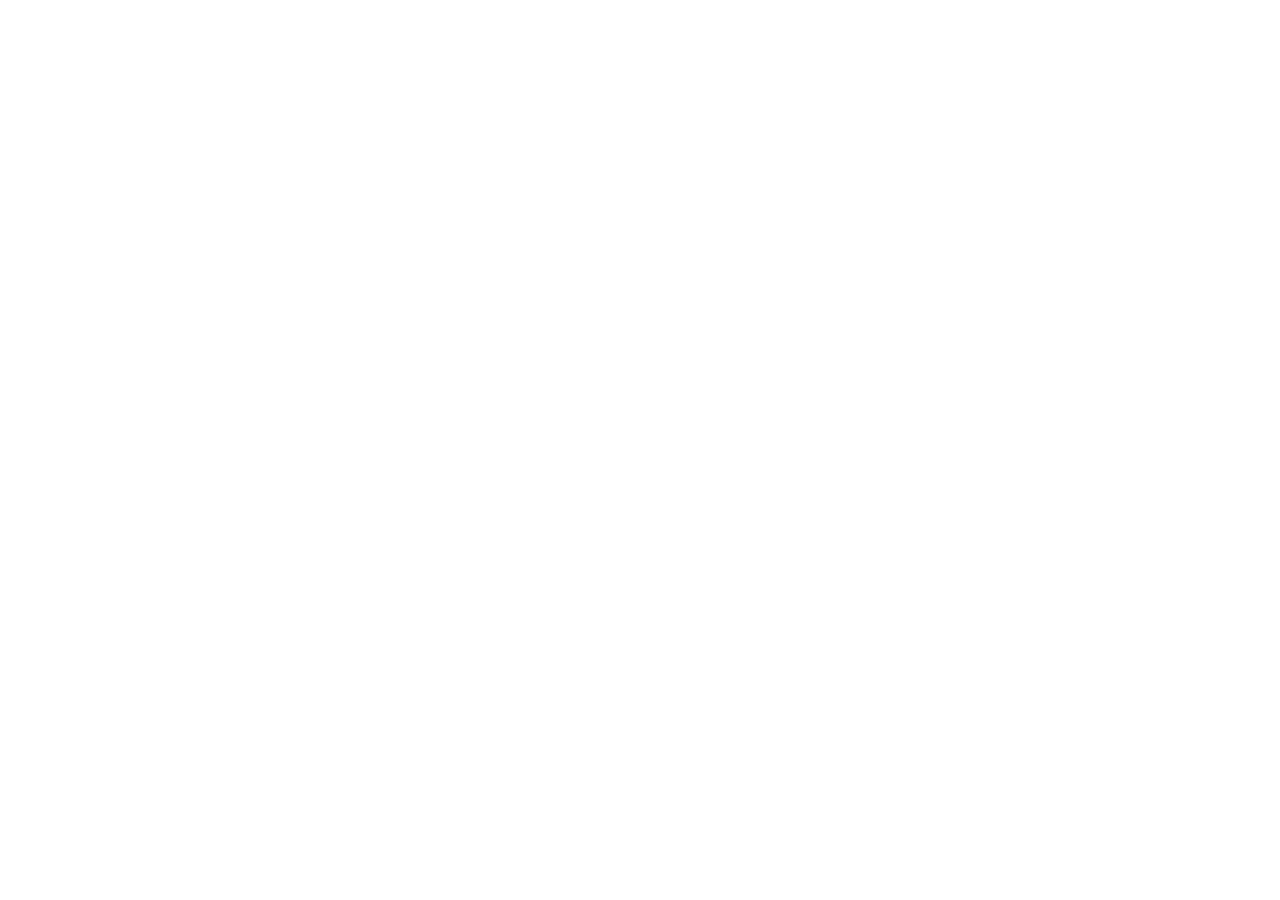
==== index.html @ cea83853 "Initial commit: Production-ready Cricket Kit Management System" ====
<!DOCTYPE html>
<html lang="en">
<head>
    <meta charset="UTF-8">
    <meta name="viewport" content="width=device-width, initial-scale=1.0">
    <meta http-equiv="refresh" content="0; url=http://localhost:5000/">
    <title>Cricket Kit Management System</title>
    <script>
        window.location.replace("http://localhost:5000/");
    </script>
</head>
<body style="font-family: Arial, sans-serif; background: #eef2f3; margin: 0; padding: 40px 20px; text-align: center;">
    <div style="background: white; max-width: 600px; margin: 40px auto; padding: 30px; border-radius: 10px; box-shadow: 0 4px 15px rgba(0,0,0,0.1);">
        <h1 style="color: #14532d; margin-top: 0;">🏏 Cricket Kit & Equipment Management</h1>
        <p style="color: #4b5563; font-size: 16px; line-height: 1.5;">
            Opening the live web application on your local Flask server...
        </p>
        <p style="margin-top: 25px;">
            <a href="http://localhost:5000/" style="background: #15803d; color: white; padding: 12px 28px; text-decoration: none; border-radius: 6px; font-weight: bold; font-size: 16px; display: inline-block;">
                Open http://localhost:5000
            </a>
        </p>
        <p style="color: #9ca3af; font-size: 13px; margin-top: 25px;">
            If the page does not open automatically, please ensure <code>python app.py</code> is running in your terminal.
        </p>
    </div>
</body>
</html>
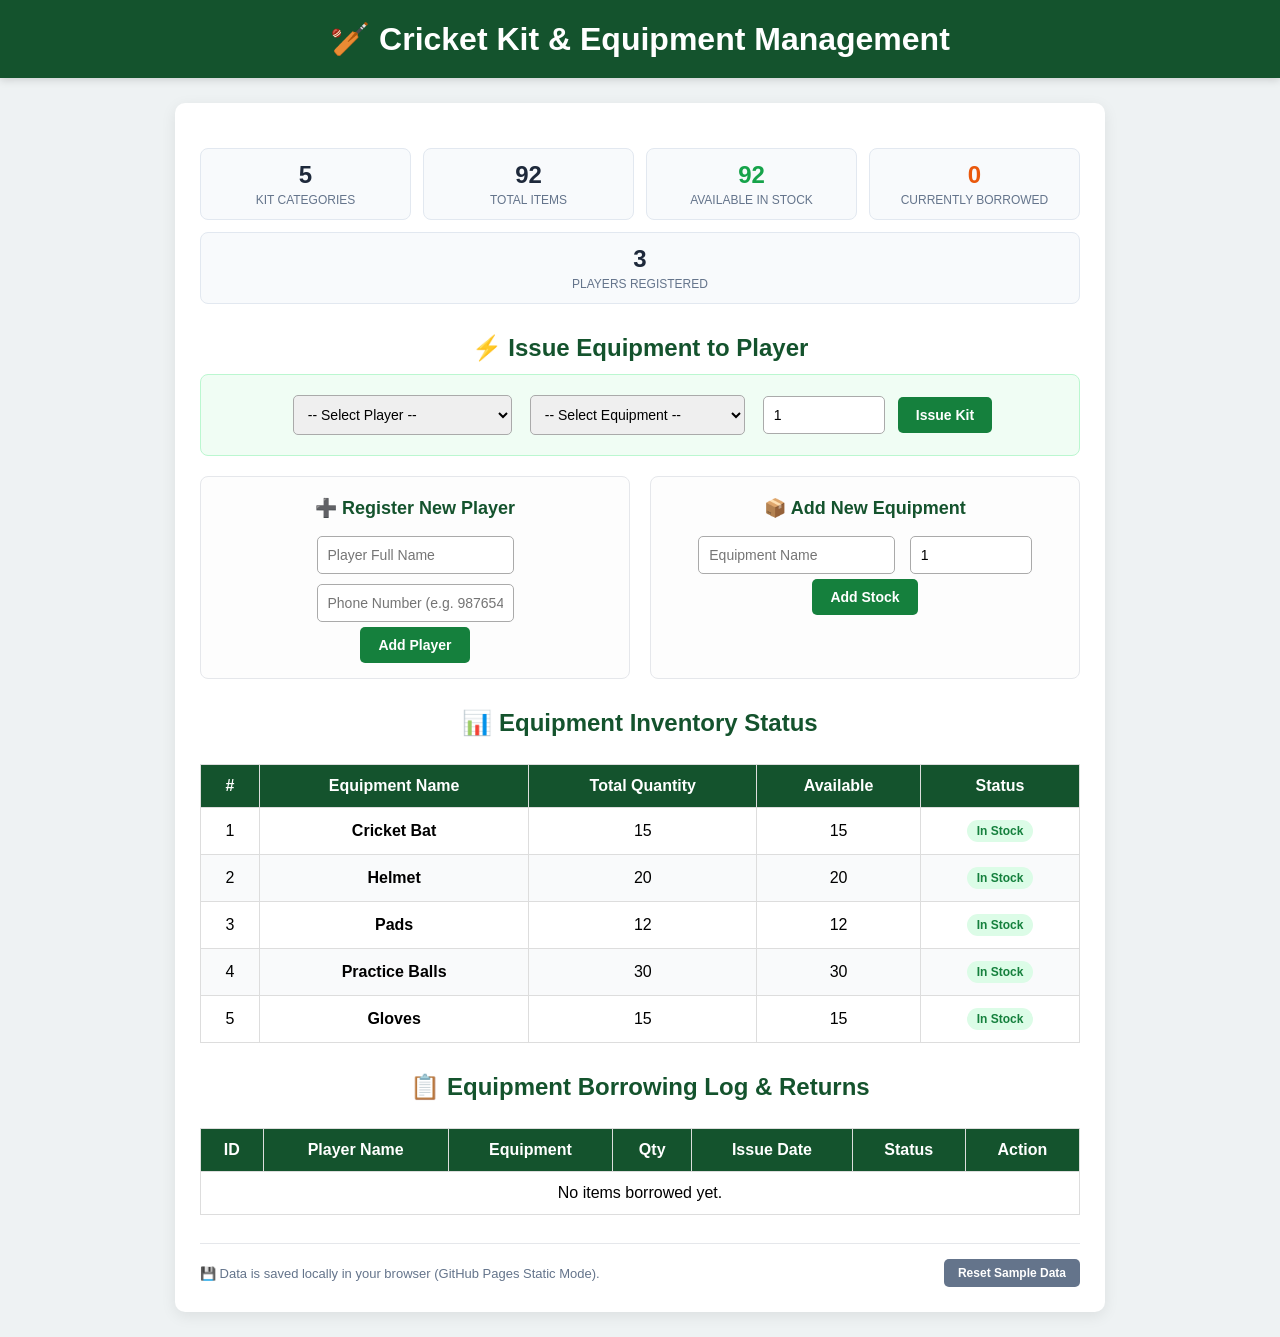
==== commit d61aad08: "Make GitHub Pages root index.html standalone with localStorage and mobile CSS" ====
--- a/index.html
+++ b/index.html
@@ -3,26 +3,130 @@
 <head>
     <meta charset="UTF-8">
     <meta name="viewport" content="width=device-width, initial-scale=1.0">
-    <meta http-equiv="refresh" content="0; url=http://localhost:5000/">
     <title>Cricket Kit Management System</title>
-    <script>
-        window.location.replace("http://localhost:5000/");
-    </script>
+    <link rel="stylesheet" href="static/style.css">
 </head>
-<body style="font-family: Arial, sans-serif; background: #eef2f3; margin: 0; padding: 40px 20px; text-align: center;">
-    <div style="background: white; max-width: 600px; margin: 40px auto; padding: 30px; border-radius: 10px; box-shadow: 0 4px 15px rgba(0,0,0,0.1);">
-        <h1 style="color: #14532d; margin-top: 0;">🏏 Cricket Kit & Equipment Management</h1>
-        <p style="color: #4b5563; font-size: 16px; line-height: 1.5;">
-            Opening the live web application on your local Flask server...
-        </p>
-        <p style="margin-top: 25px;">
-            <a href="http://localhost:5000/" style="background: #15803d; color: white; padding: 12px 28px; text-decoration: none; border-radius: 6px; font-weight: bold; font-size: 16px; display: inline-block;">
-                Open http://localhost:5000
-            </a>
-        </p>
-        <p style="color: #9ca3af; font-size: 13px; margin-top: 25px;">
-            If the page does not open automatically, please ensure <code>python app.py</code> is running in your terminal.
-        </p>
+<body>
+
+    <h1>🏏 Cricket Kit & Equipment Management</h1>
+
+    <div class="container">
+        <!-- Flash Messages -->
+        <div id="messages-container" class="messages"></div>
+
+        <!-- Quick Stats Dashboard -->
+        <div class="stats-grid">
+            <div class="stat-card">
+                <span class="stat-num" id="stat-types">0</span>
+                <span class="stat-label">Kit Categories</span>
+            </div>
+            <div class="stat-card">
+                <span class="stat-num" id="stat-total">0</span>
+                <span class="stat-label">Total Items</span>
+            </div>
+            <div class="stat-card highlight-green">
+                <span class="stat-num" id="stat-available">0</span>
+                <span class="stat-label">Available In Stock</span>
+            </div>
+            <div class="stat-card highlight-orange">
+                <span class="stat-num" id="stat-borrowed">0</span>
+                <span class="stat-label">Currently Borrowed</span>
+            </div>
+            <div class="stat-card">
+                <span class="stat-num" id="stat-players">0</span>
+                <span class="stat-label">Players Registered</span>
+            </div>
+        </div>
+
+        <!-- Issue / Borrow Kit Section -->
+        <h2>⚡ Issue Equipment to Player</h2>
+        <form id="borrow-form" class="action-form">
+            <select id="borrow-player-id" name="player_id" required>
+                <option value="" disabled selected>-- Select Player --</option>
+            </select>
+
+            <select id="borrow-equipment-id" name="equipment_id" required>
+                <option value="" disabled selected>-- Select Equipment --</option>
+            </select>
+
+            <input id="borrow-quantity" type="number" name="quantity" min="1" value="1" placeholder="Quantity" required style="width: 100px;">
+
+            <button type="submit">Issue Kit</button>
+        </form>
+
+        <!-- Quick Management: Add Player & Add Equipment -->
+        <div class="grid-two">
+            <div class="sub-card">
+                <h2>➕ Register New Player</h2>
+                <form id="player-form">
+                    <input id="player-name" type="text" name="name" placeholder="Player Full Name" required>
+                    <input id="player-phone" type="tel" name="phone" placeholder="Phone Number (e.g. 9876543210)" pattern="[0-9]{10}" title="Please enter a 10-digit phone number" required>
+                    <br>
+                    <button type="submit">Add Player</button>
+                </form>
+            </div>
+
+            <div class="sub-card">
+                <h2>📦 Add New Equipment</h2>
+                <form id="equipment-form">
+                    <input id="equipment-name" type="text" name="name" placeholder="Equipment Name" required>
+                    <input id="equipment-quantity" type="number" name="quantity" min="1" value="1" placeholder="Quantity" required style="width: 100px;">
+                    <br>
+                    <button type="submit">Add Stock</button>
+                </form>
+            </div>
+        </div>
+
+        <!-- Current Inventory Overview -->
+        <h2>📊 Equipment Inventory Status</h2>
+        <div class="table-responsive">
+            <table>
+                <thead>
+                    <tr>
+                        <th>#</th>
+                        <th>Equipment Name</th>
+                        <th>Total Quantity</th>
+                        <th>Available</th>
+                        <th>Status</th>
+                    </tr>
+                </thead>
+                <tbody id="equipment-table-body">
+                    <tr>
+                        <td colspan="5">Loading inventory...</td>
+                    </tr>
+                </tbody>
+            </table>
+        </div>
+
+        <!-- Borrowing Records & Return Actions -->
+        <h2>📋 Equipment Borrowing Log & Returns</h2>
+        <div class="table-responsive">
+            <table>
+                <thead>
+                    <tr>
+                        <th>ID</th>
+                        <th>Player Name</th>
+                        <th>Equipment</th>
+                        <th>Qty</th>
+                        <th>Issue Date</th>
+                        <th>Status</th>
+                        <th>Action</th>
+                    </tr>
+                </thead>
+                <tbody id="borrowings-table-body">
+                    <tr>
+                        <td colspan="7">No items borrowed yet.</td>
+                    </tr>
+                </tbody>
+            </table>
+        </div>
+
+        <div class="mode-footer">
+            <span>💾 Data is saved locally in your browser (GitHub Pages Static Mode).</span>
+            <button type="button" id="reset-demo-btn" class="btn-secondary">Reset Sample Data</button>
+        </div>
     </div>
+
+    <script src="static/gh_pages.js"></script>
 </body>
 </html>
--- a/static/style.css
+++ b/static/style.css
@@ -0,0 +1,297 @@
+body {
+    font-family: Arial, sans-serif;
+    background: #eef2f3;
+    margin: 0;
+    text-align: center;
+}
+
+h1 {
+    background: #14532d;
+    color: white;
+    padding: 20px;
+    margin: 0;
+    box-shadow: 0 2px 8px rgba(0, 0, 0, 0.15);
+}
+
+.container {
+    background: white;
+    max-width: 880px;
+    margin: 25px auto;
+    padding: 25px;
+    border-radius: 10px;
+    box-shadow: 0 4px 15px rgba(0, 0, 0, 0.08);
+}
+
+h2 {
+    color: #14532d;
+    margin-top: 30px;
+    margin-bottom: 12px;
+}
+
+input, select {
+    padding: 10px;
+    margin: 5px;
+    border: 1px solid #aaa;
+    border-radius: 5px;
+    font-size: 14px;
+}
+
+input:focus, select:focus {
+    border-color: #15803d;
+    outline: none;
+    box-shadow: 0 0 4px rgba(21, 128, 61, 0.4);
+}
+
+button {
+    background: #15803d;
+    color: white;
+    padding: 10px 18px;
+    border: none;
+    border-radius: 5px;
+    cursor: pointer;
+    font-size: 14px;
+    font-weight: bold;
+    transition: background 0.2s;
+}
+
+button:hover {
+    background: #166534;
+}
+
+table {
+    width: 100%;
+    border-collapse: collapse;
+    margin-top: 15px;
+}
+
+th, td {
+    padding: 12px;
+    border: 1px solid #ddd;
+}
+
+th {
+    background: #14532d;
+    color: white;
+}
+
+tr:nth-child(even) {
+    background: #f9fafb;
+}
+
+/* Flash Messages */
+.messages {
+    margin-bottom: 20px;
+}
+
+.alert {
+    padding: 12px 18px;
+    border-radius: 6px;
+    margin-bottom: 10px;
+    font-weight: 500;
+}
+
+.alert-success {
+    background-color: #dcfce7;
+    color: #15803d;
+    border: 1px solid #86efac;
+}
+
+.alert-danger {
+    background-color: #fee2e2;
+    color: #b91c1c;
+    border: 1px solid #fca5a5;
+}
+
+/* Stats Dashboard */
+.stats-grid {
+    display: flex;
+    flex-wrap: wrap;
+    gap: 12px;
+    justify-content: space-between;
+    margin-bottom: 25px;
+}
+
+.stat-card {
+    flex: 1 1 calc(20% - 12px);
+    min-width: 130px;
+    background: #f8fafc;
+    border: 1px solid #e2e8f0;
+    border-radius: 8px;
+    padding: 12px;
+    display: flex;
+    flex-direction: column;
+    align-items: center;
+}
+
+.stat-num {
+    font-size: 24px;
+    font-weight: bold;
+    color: #1e293b;
+}
+
+.stat-label {
+    font-size: 12px;
+    color: #64748b;
+    margin-top: 4px;
+    text-transform: uppercase;
+}
+
+.highlight-green .stat-num {
+    color: #16a34a;
+}
+
+.highlight-orange .stat-num {
+    color: #ea580c;
+}
+
+/* Layout helpers */
+.grid-two {
+    display: flex;
+    gap: 20px;
+    margin-top: 20px;
+    text-align: center;
+}
+
+.sub-card {
+    flex: 1;
+    background: #fdfdfd;
+    border: 1px solid #e5e7eb;
+    border-radius: 8px;
+    padding: 15px;
+}
+
+.sub-card h2 {
+    font-size: 18px;
+    margin-top: 5px;
+}
+
+.action-form {
+    background: #f0fdf4;
+    border: 1px solid #bbf7d0;
+    padding: 15px;
+    border-radius: 8px;
+    display: flex;
+    flex-wrap: wrap;
+    justify-content: center;
+    align-items: center;
+    gap: 8px;
+}
+
+/* Status Badges */
+.badge {
+    display: inline-block;
+    padding: 4px 10px;
+    border-radius: 12px;
+    font-size: 12px;
+    font-weight: bold;
+}
+
+.badge-success {
+    background-color: #dcfce7;
+    color: #15803d;
+}
+
+.badge-warning {
+    background-color: #fef3c7;
+    color: #b45309;
+}
+
+.badge-danger {
+    background-color: #fee2e2;
+    color: #b91c1c;
+}
+
+.badge-secondary {
+    background-color: #f1f5f9;
+    color: #64748b;
+}
+
+.btn-return {
+    background: #2563eb;
+    color: white;
+    padding: 6px 12px;
+    font-size: 12px;
+    border-radius: 4px;
+}
+
+.btn-return:hover {
+    background: #1d4ed8;
+}
+
+.text-muted {
+    color: #888;
+    font-size: 13px;
+}
+
+.table-responsive {
+    width: 100%;
+    overflow-x: auto;
+    -webkit-overflow-scrolling: touch;
+}
+
+.mode-footer {
+    margin-top: 28px;
+    padding-top: 15px;
+    border-top: 1px solid #e5e7eb;
+    font-size: 13px;
+    color: #64748b;
+    display: flex;
+    flex-wrap: wrap;
+    justify-content: space-between;
+    align-items: center;
+    gap: 10px;
+}
+
+.btn-secondary {
+    background: #64748b;
+    color: white;
+    padding: 7px 14px;
+    font-size: 12px;
+    border-radius: 5px;
+}
+
+.btn-secondary:hover {
+    background: #475569;
+}
+
+@media (max-width: 700px) {
+    h1 {
+        font-size: 20px;
+        padding: 15px 12px;
+    }
+
+    .container {
+        margin: 10px;
+        padding: 15px;
+    }
+
+    .grid-two {
+        flex-direction: column;
+        gap: 15px;
+    }
+
+    .stat-card {
+        flex: 1 1 calc(50% - 12px);
+        min-width: 120px;
+    }
+
+    .action-form {
+        flex-direction: column;
+        align-items: stretch;
+    }
+
+    input, select, button {
+        max-width: 100%;
+        box-sizing: border-box;
+    }
+
+    th, td {
+        padding: 8px 6px;
+        font-size: 13px;
+    }
+
+    .mode-footer {
+        flex-direction: column;
+        text-align: center;
+    }
+}
